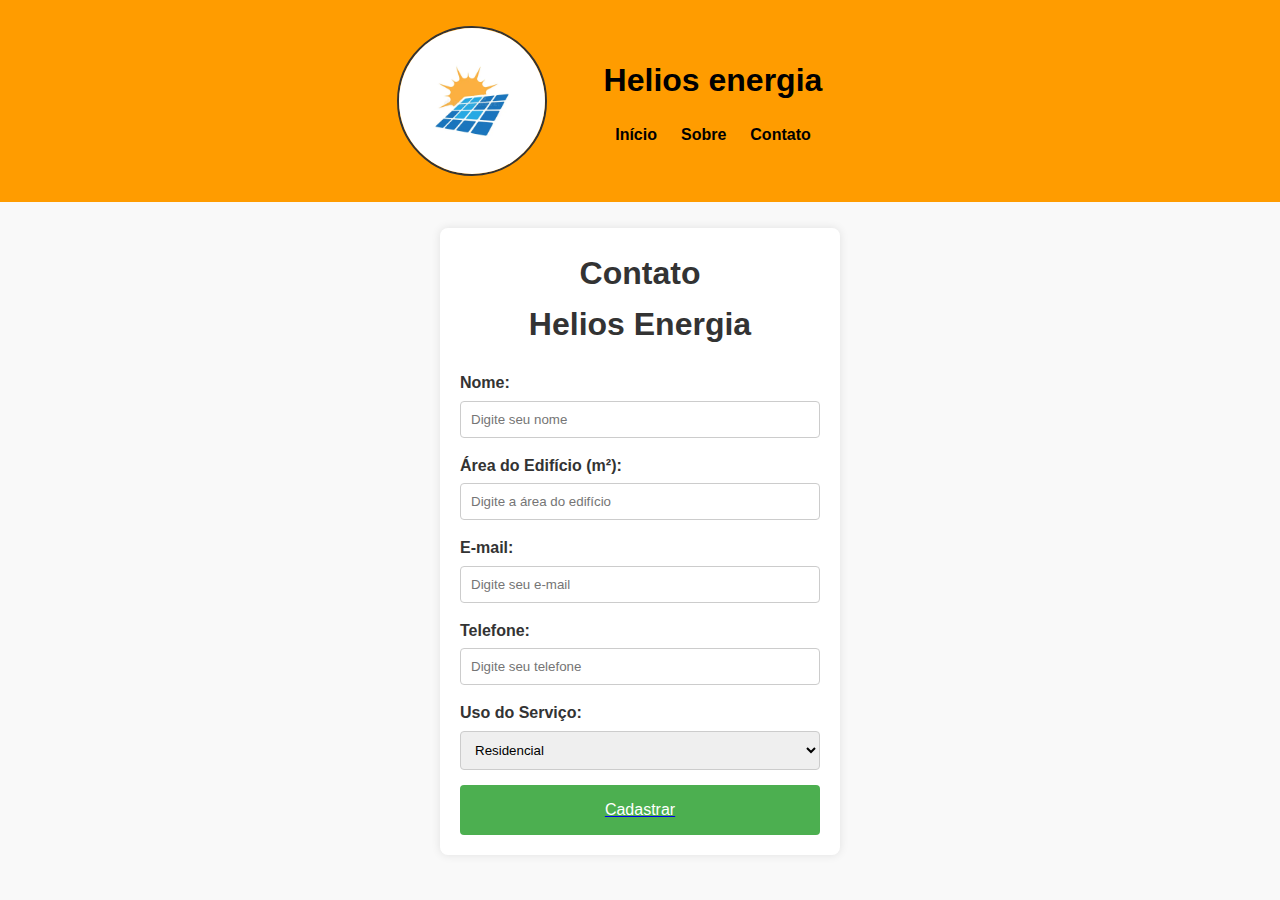
==== contato.html @ 84c21180 "Primeiro commit - Adicionando projeto" ====
<!DOCTYPE html>
<html lang="pt-br">
<head>
    <meta charset="UTF-8">
    <meta name="viewport" content="width=device-width, initial-scale=1.0">
    <title>Helios Energia</title>
    <link rel="stylesheet" href="styles/styles.css">
    <link rel="stylesheet" href="styles/styles-adicionais.css">
    <link href="https://cdnjs.cloudflare.com/ajax/libs/font-awesome/6.5.2/css/all.min.css" rel="stylesheet">
</head>
<body>
    <header class="header">
        <div class="container">
            <img src="images/icone_correto.png" alt="Icone_da_empresa" class="icone">
            <div class="texto-menu-navegacao">
                <h1>Helios energia</h1>
                <nav>
                    <ul class="nav-links">
                        <li><a href="index.html">Início</a></li>
                        <li><a href="sobre.html">Sobre</a></li>
                        <li><a href="contato.html">Contato</a></li>
                    </ul>
                </nav>
            </div>
        </div>
    </header>

    <main class="cadastro">
        <div id="container">
            <h1>Contato<br>Helios Energia</h1>
            <form action="login.html" method="POST" class="form-cadastro">
                <label for="nome">Nome:</label>
                <input type="text" id="nome" name="nome" placeholder="Digite seu nome">

                <label for="area">Área do Edifício (m²):</label>
                <input type="number" id="area" name="area" placeholder="Digite a área do edifício">

                <label for="email">E-mail:</label>
                <input type="email" id="email" name="email" placeholder="Digite seu e-mail">

                <label for="telefone">Telefone:</label>
                <input type="tel" id="telefone" name="telefone" placeholder="Digite seu telefone" pattern="[0-9]{2}[0-9]{9}" maxlength="11">

                <label for="uso">Uso do Serviço:</label>
                <select id="uso" name="uso" required>
                    <option value="residencial">Residencial</option>
                    <option value="comercial">Comercial</option>
                </select>

                
                    <a href="index.html">
                        <div class="btn-cadastro">
                            Cadastrar
                        </div>
                    </a>

            </form>
        </div>
    </main>
</body>
</html>
---- styles/styles.css ----
/* Reset básico */
* {
    margin: 0;
    padding: 0;
    box-sizing: border-box;
}

body {
    font-family: Arial, sans-serif;
    line-height: 1.6;
    color: #333;
    background-color: #f9f9f9;
}

/* Estilo do cabeçalho */
.header {
    background-color: #ff9c00;
    color: black;
    padding: 1rem 2rem;
    text-align: center;
}

.container {
    width: 95%;
    display: flex; /* Ativa o Flexbox */
    align-items: center; /* Alinha verticalmente */
    justify-content: center; /* Garante espaçamento entre imagem e conteúdo */
    padding: 10px;
}

.texto-menu-navegacao{
    padding-left: 5%;
}

.icone{
    width: 150px; /* Define a largura da imagem */
    height: 150px; /* Define a altura da imagem */
    border-radius: 50%; /* Torna a imagem redonda */
    object-fit: cover; /* Garante que a imagem preencha o círculo */
    border: 2px solid #333; /* (Opcional) Adiciona uma borda */
}

.header h1 {
    margin-bottom: 0.5rem;
}

.nav-links {
    list-style: none;
    display: flex;
    justify-content: center;
    gap: 1.5rem;
    padding-top: 0.5rem;
}

.nav-links a {
    text-decoration: none;
    color: black;
    font-weight: bold;
}

.nav-links a:hover {
    text-decoration: underline;
}

/* Estilo do conteúdo principal */
.main-content {
    padding: 2rem;
    max-width: 800px;
    margin: 0 auto;
    margin-bottom: 100px;
}

.main-content section {
    margin-bottom: 2rem;
}

.main-content h2 {
    color: #ff9c00;
    margin-bottom: 1rem;
}

.topics{
    font-weight: bold;
}

/* Estilo do rodapé */
.footer {
    position: fixed;
    bottom: 0;
    left: 0;
    width: 100%;
    height: 100px;
    background-color: #333;
    color: #fff;
    text-align: center;
    padding: 1rem 0;
    font-size: 0.9rem;
}

.footer .social-link {
    margin: 0 10px;
    color: #fff;
    font-size: 24px;
    text-decoration: none;
    transition: color 0.3s ease;
}

.footer .social-link:hover {
    color: #ff0000; /* YouTube vermelho */
}
.footer .social-link:nth-child(2):hover {
    color: #e4405f; /* Instagram rosa */
}

.curriculo{
    color: #fff;
    text-decoration: none;
}

.footer .curriculo:hover {
    color: #ff9c00; /* YouTube vermelho */
}
---- styles/styles-adicionais.css ----
.cadastro{
    display: flex;
    justify-content: center;
    align-items: center;
    padding-top: 2%;
}
#container {
    background-color: #fff;
    border-radius: 8px;
    box-shadow: 0 0 10px rgba(0, 0, 0, 0.1);
    padding: 20px;
    width: 100%;
    max-width: 400px;
}

#container h1 {
    text-align: center;
    margin-bottom: 20px;
    color: #333;
}

.form-cadastro {
    display: flex;
    flex-direction: column;
}

label {
    margin-bottom: 5px;
    font-weight: bold;
}

input, select {
    padding: 10px;
    margin-bottom: 15px;
    border: 1px solid #ccc;
    border-radius: 4px;
}

input[type="tel"] {
    width: 100%;
}

.btn-cadastro {
    display: flex;
    justify-content: center; /* Centraliza horizontalmente */
    align-items: center;     /* Centraliza verticalmente */
    background-color: #4CAF50;
    color: #fff;
    padding: 12px;
    border: none;
    border-radius: 4px;
    cursor: pointer;
    font-size: 16px;
}

.btn-cadastro:hover {
    background-color: #45a049;
}
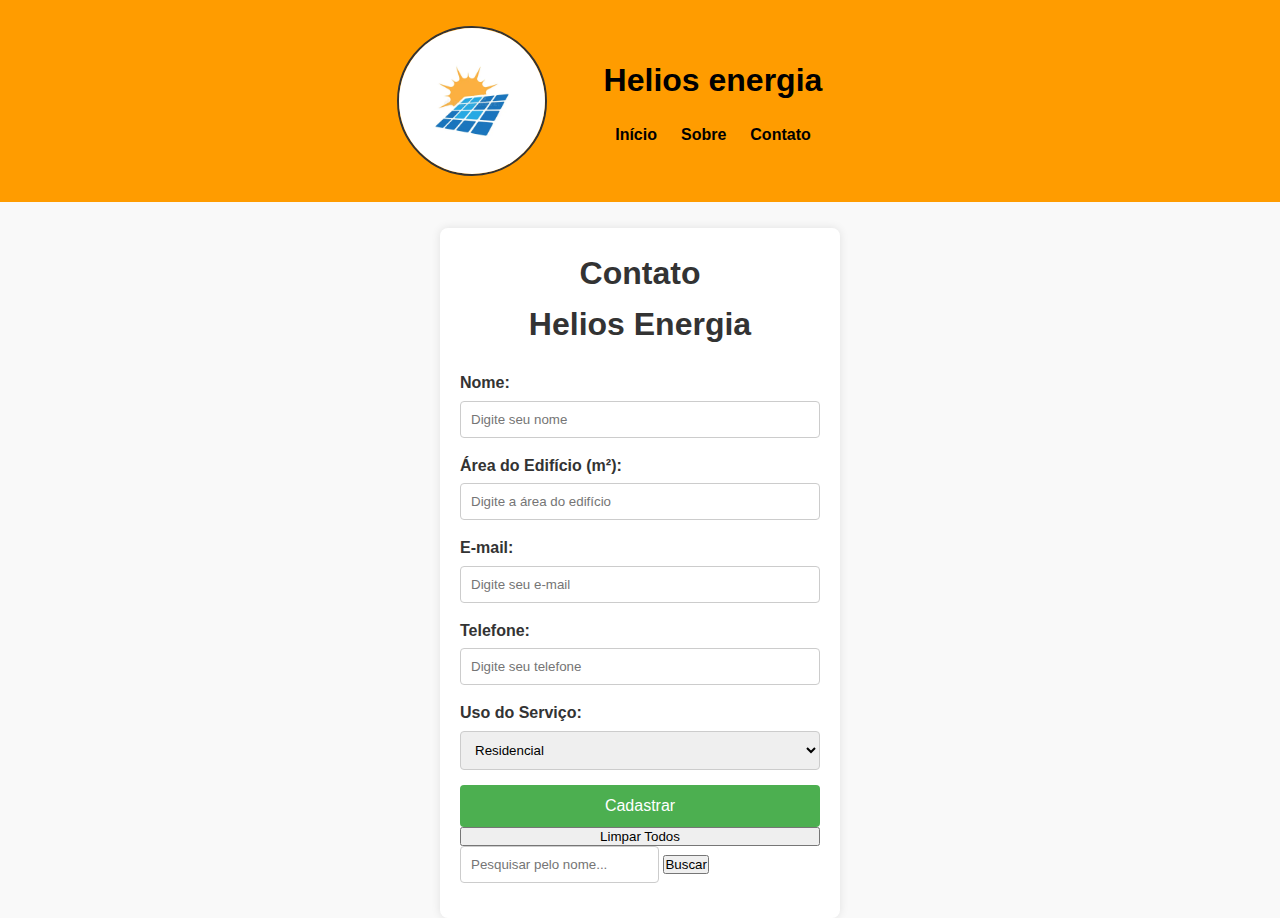
==== commit 5cdca70a: "Inclusao do arquivo script.js para a leitura dos dados do formulario e armazenamento em local storag" ====
--- a/contato.html
+++ b/contato.html
@@ -1,4 +1,3 @@
-<!DOCTYPE html>
 <html lang="pt-br">
 <head>
     <meta charset="UTF-8">
@@ -28,18 +27,18 @@
     <main class="cadastro">
         <div id="container">
             <h1>Contato<br>Helios Energia</h1>
-            <form action="login.html" method="POST" class="form-cadastro">
+            <form class="form-cadastro">
                 <label for="nome">Nome:</label>
-                <input type="text" id="nome" name="nome" placeholder="Digite seu nome">
+                <input type="text" id="nome" name="nome" placeholder="Digite seu nome" required>
 
                 <label for="area">Área do Edifício (m²):</label>
-                <input type="number" id="area" name="area" placeholder="Digite a área do edifício">
+                <input type="number" id="area" name="area" placeholder="Digite a área do edifício" required>
 
                 <label for="email">E-mail:</label>
-                <input type="email" id="email" name="email" placeholder="Digite seu e-mail">
+                <input type="email" id="email" name="email" placeholder="Digite seu e-mail" required>
 
                 <label for="telefone">Telefone:</label>
-                <input type="tel" id="telefone" name="telefone" placeholder="Digite seu telefone" pattern="[0-9]{2}[0-9]{9}" maxlength="11">
+                <input type="tel" id="telefone" name="telefone" placeholder="Digite seu telefone" pattern="[0-9]{2}[0-9]{9}" maxlength="11" required>
 
                 <label for="uso">Uso do Serviço:</label>
                 <select id="uso" name="uso" required>
@@ -47,15 +46,16 @@
                     <option value="comercial">Comercial</option>
                 </select>
 
-                
-                    <a href="index.html">
-                        <div class="btn-cadastro">
-                            Cadastrar
-                        </div>
-                    </a>
-
+                <button type="submit" onclick="store()" class="btn-cadastro">Cadastrar</button>
+                <button type="button" onclick="limparCadastros()" class="btn-limpar">Limpar Todos</button>
             </form>
+            <input type="text" id="pesquisa" placeholder="Pesquisar pelo nome...">
+            <button onclick="pesquisarCadastro()">Buscar</button>
+            <button id="btn-mostrar-todos" onclick="exibirTodosCadastros()" style="display: none;">Mostrar Todos os cadastros</button>
+            <ul id="lista-cadastros"></ul>
         </div>
     </main>
+    <script src="script/script.js"></script>
+    
 </body>
-</html>
+</html>